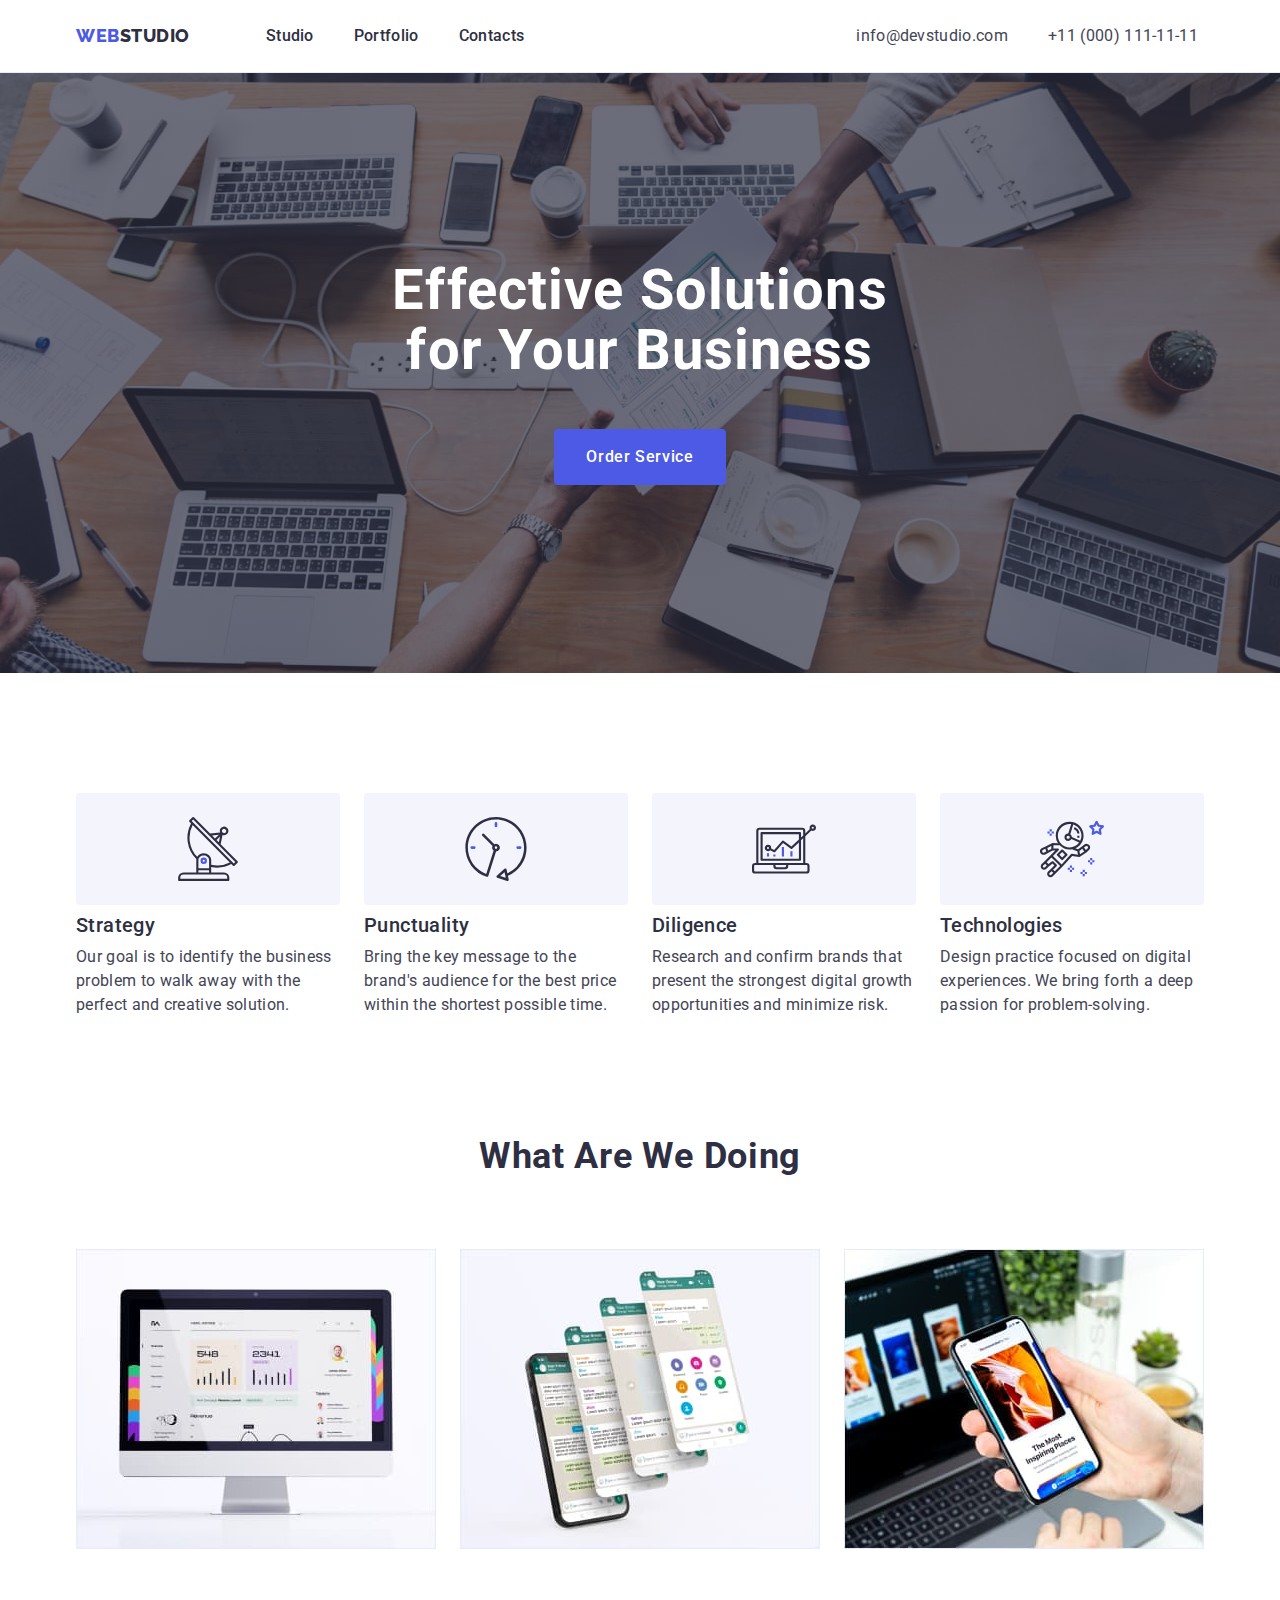
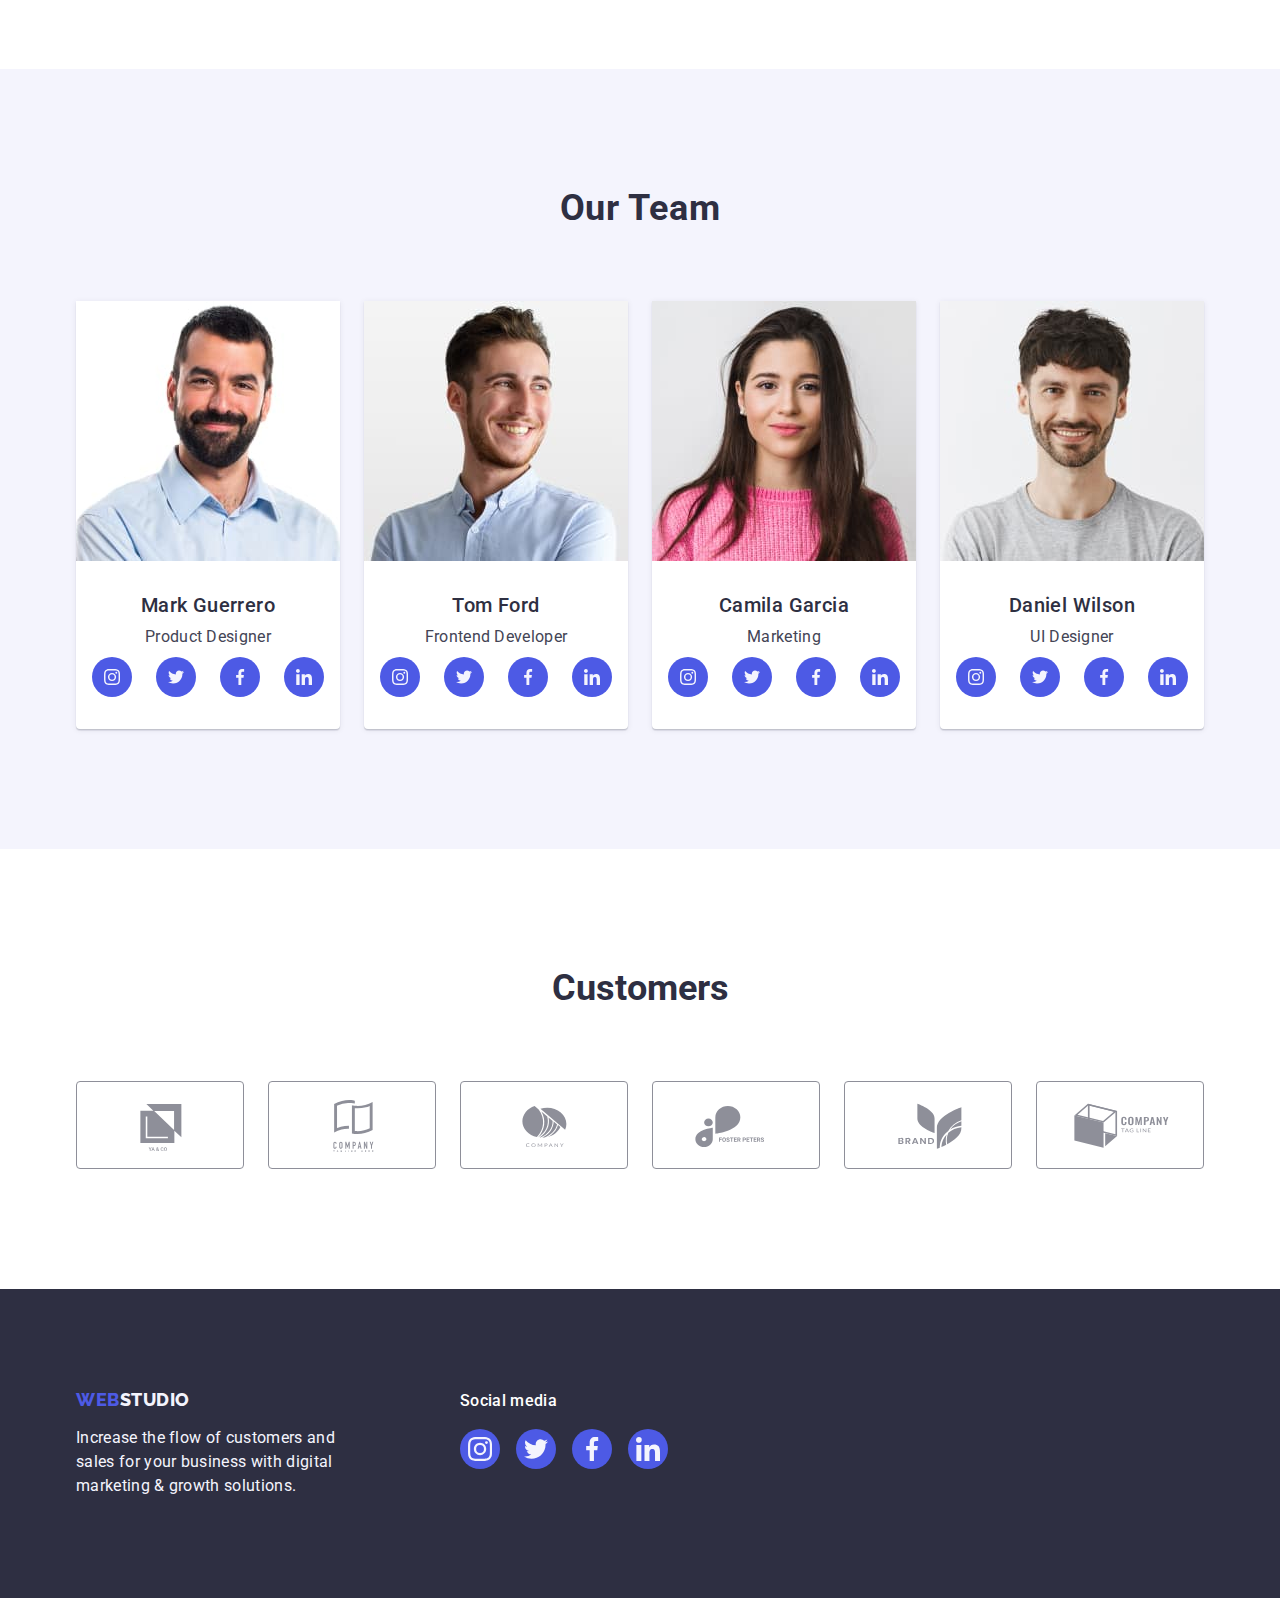
==== index.html @ 6460a9c8 "Initial commit" ====
<!DOCTYPE html>
<html lang="en">
<head>
    <meta charset="UTF-8">
    <meta name="viewport" content="width=device-width, initial-scale=1.0">
    <title>Document</title>
    <link rel="stylesheet" href="https://cdnjs.cloudflare.com/ajax/libs/modern-normalize/1.0.0/modern-normalize.min.css">
    <link rel="stylesheet" href="./css/styles.css">
    <link rel="preconnect" href="https://fonts.googleapis.com">
    <link rel="preconnect" href="https://fonts.gstatic.com" crossorigin>
    <link href="https://fonts.googleapis.com/css2?family=Raleway:wght@800&family=Roboto:wght@400;500;700;900&display=swap" rel="stylesheet">
</head>
<body>
    <header class="header">
        <div class="first container">
            <nav class="navigation">
                <a href="./index.html" class="logo-link link">Web<span class="span">Studio</span></a>
                <ul class="list">
                    <li><a href="./index.html" class="first-link link">Studio</a></li>
                    <li><a href="./portfolio.html" class="first-link link">Portfolio</a></li>
                    <li><a href="" class="first-link link">Contacts</a></li>
                </ul>
            </nav>
            <address class="address">
             <ul class="list">
                <li><a href="mailto:info@devstudio.com" class="item link">info@devstudio.com</a></li>
                <li><a href="tel:+110001111111" class="item link">+11 (000) 111-11-11</a></li>
            </ul>
            </address>
        </div>
    </header>
    <main>
        <section class="first-section">
            <div class="container">
                <h1 class="title">Effective Solutions for Your Business</h1>
                <button type="button" class="first-button">Order Service</button>
            </div>
         </section>
         <section class="second-section">
            <div class="container">
                <h2 class="visually-hidden">Strategy</h2>
                     <ul class="list list-two"> 
                        <li class="title-list">
                            <div class="icons">
                                <svg width="64" height="64">
                                    <use href="./images/icons.svg#icon-antenna-1"></use>
                                </svg>
                            </div>
                            <h3 class="title-two">Strategy</h3>
                            <p class="category paragraph">Our goal is to identify the business problem to walk away with the perfect and creative solution.</p>
                        </li>                       
                        <li class="title-list">
                            <div class="icons">
                                <svg width="64" height="64">
                                    <use href="./images/icons.svg#icon-clock-1-1"></use>
                                </svg>
                            </div>
                            <h3 class="title-two">Punctuality</h3>
                            <p class="category paragraph">Bring the key message to the brand's audience for the best price within the shortest possible time.</p>
                        </li>
                        <li class="title-list">
                            <div class="icons">
                                <svg width="64" height="64">
                                    <use href="./images/icons.svg#icon-diagram-1-1"></use>
                                </svg>
                            </div>
                            <h3 class="title-two">Diligence</h3>
                            <p class="category paragraph">Research and confirm brands that present the strongest digital growth opportunities and minimize risk.</p>
                        </li>
                        <li class="title-list">
                            <div class="icons">
                                <svg width="64" height="64">
                                    <use href="./images/icons.svg#icon-astronaut-1-1"></use>
                                </svg>
                            </div>
                            <h3 class="title-two">Technologies</h3>
                            <p class="category paragraph">Design practice focused on digital experiences. We bring forth a deep passion for problem-solving.</p>
                        </li>
                    </ul>
             </div>
         </section>
         <section class="third-section">
            <div class="container">
                <h2 class="title-list-two">What are we doing</h2>
                    <ul class="list list-two">
                        <li class="images-list">
                            <img src="./images/mac.jpg" alt="mac" width="360" height="300" class="img">
                        </li>
                        <li class="images-list">
                            <img src="./images/message.jpg" alt="message" width="360" height="300" class="img">
                        </li>
                        <li class="images-list"> 
                            <img src="./images/smartphone.jpg" alt="smartphone" width="360" height="300" class="img">
                        </li>
                    </ul>
            </div>
         </section>
         <section class="section-four">
            <div class="container">
                <h2 class="title-four">Our Team</h2>
                <ul class="list list-two">
                    <li class="people">
                        <img src="./images/Mark.jpg" alt="man in a blue shirt with short stubble" width="264" height="260" class="person">
                        <div class="second">
                            <h3 class="title-two title-second">Mark Guerrero</h3>
                            <p class="paragraph margin-paragraph">Product Designer</p>
                            <ul class="social-links">
                                <li class="social">
                                    <a href="" class="social-link-items">
                                        <svg 
                                        class="social-item" 
                                        width="16" 
                                        height="16"
                                        style="fill: #f4f4fd;">
                                            <use href="./images/icons.svg#icon-instagram-2"></use>
                                        </svg>
                                    </a>
                                </li>
                                <li class="social">
                                    <a href="" class="social-link-items">
                                        <svg 
                                        class="social-item" 
                                        width="16" 
                                        height="16"
                                        style="fill: #f4f4fd;">
                                            <use href="./images/icons.svg#icon-twitter-1"></use>
                                        </svg>
                                    </a>
                                </li>
                                <li class="social">
                                    <a href="" class="social-link-items">
                                        <svg 
                                        class="social-item" 
                                        width="16" 
                                        height="16"
                                        style="fill: #f4f4fd;">
                                            <use href="./images/icons.svg#icon-facebook-1"></use>
                                        </svg>
                                    </a>
                                </li>
                                <li class="social">
                                    <a href="" class="social-link-items">
                                        <svg 
                                        class="social-item" 
                                        width="16" 
                                        height="16"
                                        style="fill: #f4f4fd;">
                                            <use href="./images/icons.svg#icon-linkedin-1"></use>
                                        </svg>
                                    </a>
                                </li>
                            </ul>
                        </div>
                    </li>
                    <li class="people">
                        <img src="./images/Tom.jpg" alt="smiling man which looking to the right side" width="264" height="260" class="person">
                        <div class="second">
                            <h3 class="title-two title-second">Tom Ford</h3>
                            <p class="paragraph margin-paragraph">Frontend Developer</p>
                            <ul class="social-links">
                                <li class="social">
                                    <a href="" class="social-link-items">
                                        <svg 
                                        class="social-item" 
                                        width="16" 
                                        height="16"
                                        style="fill: #f4f4fd;">
                                            <use href="./images/icons.svg#icon-instagram-2"></use>
                                        </svg>
                                    </a>
                                </li>
                                <li class="social">
                                    <a href="" class="social-link-items">
                                        <svg 
                                        class="social-item" 
                                        width="16" 
                                        height="16"
                                        style="fill: #f4f4fd;">
                                            <use href="./images/icons.svg#icon-twitter-1"></use>
                                        </svg>
                                    </a>
                                </li>
                                <li class="social">
                                    <a href="" class="social-link-items">
                                        <svg 
                                        class="social-item" 
                                        width="16" 
                                        height="16"
                                        style="fill: #f4f4fd;">
                                            <use href="./images/icons.svg#icon-facebook-1"></use>
                                        </svg>
                                    </a>
                                </li>
                                <li class="social">
                                    <a href="" class="social-link-items">
                                        <svg 
                                        class="social-item" 
                                        width="16" 
                                        height="16"
                                        style="fill: #f4f4fd;">
                                            <use href="./images/icons.svg#icon-linkedin-1"></use>
                                        </svg>
                                    </a>
                                </li>
                            </ul>
                        </div>
                    </li>
                    <li class="people">
                        <img src="./images/Camila.jpg" alt="woman in a pink sweatshirt and long brown hair" width="264" height="260" class="person">
                        <div class="second">
                            <h3 class="title-two title-second">Camila Garcia</h3>
                            <p class="paragraph margin-paragraph">Marketing</p>
                            <ul class="social-links">
                                <li class="social">
                                    <a href="" class="social-link-items">
                                        <svg 
                                        class="social-item" 
                                        width="16" 
                                        height="16"
                                        style="fill: #f4f4fd;">
                                            <use href="./images/icons.svg#icon-instagram-2"></use>
                                        </svg>
                                    </a>
                                </li>
                                <li class="social">
                                    <a href="" class="social-link-items">
                                        <svg 
                                        class="social-item" 
                                        width="16" 
                                        height="16"
                                        style="fill: #f4f4fd;">
                                            <use href="./images/icons.svg#icon-twitter-1"></use>
                                        </svg>
                                    </a>
                                </li>
                                <li class="social">
                                    <a href="" class="social-link-items">
                                        <svg 
                                        class="social-item" 
                                        width="16" 
                                        height="16"
                                        style="fill: #f4f4fd;">
                                            <use href="./images/icons.svg#icon-facebook-1"></use>
                                        </svg>
                                    </a>
                                </li>
                                <li class="social">
                                    <a href="" class="social-link-items">
                                        <svg 
                                        class="social-item" 
                                        width="16" 
                                        height="16"
                                        style="fill: #f4f4fd;">
                                            <use href="./images/icons.svg#icon-linkedin-1"></use>
                                        </svg>
                                    </a>
                                </li>
                            </ul>
                        </div>
                    </li>
                    <li class="people">
                        <img src="./images/Daniel.jpg" alt="man in a grey T-shirt and beard" width="264" height="260" class="person">
                        <div class="second">   
                            <h3 class="title-two title-second">Daniel Wilson</h3>
                            <p class="paragraph margin-paragraph">UI Designer</p>
                            <ul class="social-links">
                                <li class="social">
                                    <a href="" class="social-link-items">
                                        <svg 
                                        class="social-item" 
                                        width="16" 
                                        height="16"
                                        style="fill: #f4f4fd;">
                                            <use href="./images/icons.svg#icon-instagram-2"></use>
                                        </svg>
                                    </a>
                                </li>
                                <li class="social">
                                    <a href="" class="social-link-items">
                                        <svg 
                                        class="social-item" 
                                        width="16" 
                                        height="16"
                                        style="fill: #f4f4fd;">
                                            <use href="./images/icons.svg#icon-twitter-1"></use>
                                        </svg>
                                    </a>
                                </li>
                                <li class="social">
                                    <a href="" class="social-link-items">
                                        <svg 
                                        class="social-item" 
                                        width="16" 
                                        height="16"
                                        style="fill: #f4f4fd;">
                                            <use href="./images/icons.svg#icon-facebook-1"></use>
                                        </svg>
                                    </a>
                                </li>
                                <li class="social">
                                    <a href="" class="social-link-items">
                                        <svg 
                                        class="social-item" 
                                        width="16" 
                                        height="16"
                                        style="fill: #f4f4fd;">
                                            <use href="./images/icons.svg#icon-linkedin-1"></use>
                                        </svg>
                                    </a>
                                </li>
                            </ul>
                        </div>
                    </li>
                </ul>
            </div>
         </section>
         <section class="section-five">
            <div class="container">
                <h2 class="customers">Customers</h2>
                <ul class="customers-list">
                    <li class="customer-icon">
                        <a href="" class="customer-link">
                            <svg
                            class="customer-link-icon"
                            width="104"
                            height="56"
                            style="fill: currentColor;">
                                <use href="./images/icons.svg#icon-Logo"></use>
                            </svg>
                        </a>
                    </li> 
                    <li class="customer-icon">
                        <a href="" class="customer-link">
                            <svg
                            class="customer-link-icon"
                            width="104"
                            height="56"
                            style="fill: currentColor;">
                                <use href="./images/icons.svg#icon-Logo-1"></use>
                            </svg>
                        </a>
                    </li>
                    <li class="customer-icon">
                        <a href="" class="customer-link">
                            <svg
                            class="customer-link-icon"
                            width="104"
                            height="56"
                            style="fill: currentColor;">
                                <use href="./images/icons.svg#icon-Logo-2"></use>
                            </svg>
                        </a>
                    </li>
                    <li class="customer-icon">
                        <a href="" class="customer-link">
                            <svg
                            class="customer-link-icon"
                            width="104"
                            height="56"
                            style="fill: currentColor;">
                                <use href="./images/icons.svg#icon-Logo-kopia"></use>
                            </svg>
                        </a>
                    </li>
                    <li class="customer-icon">
                        <a href="" class="customer-link">
                            <svg
                            class="customer-link-icon"
                            width="104"
                            height="56"
                            style="fill: currentColor;">
                                <use href="./images/icons.svg#icon-Logo-3"></use>
                            </svg>
                        </a>
                    </li>
                    <li class="customer-icon">
                        <a href="" class="customer-link">
                            <svg
                            class="customer-link-icon"
                            width="104"
                            height="56"
                            style="fill: currentColor;">
                                <use href="./images/icons.svg#icon-Logo-4"></use>
                            </svg>
                        </a>
                    </li>
                </ul>
            </div>
         </section>
    </main>
    <footer class="background">
        <div class="container footer-changes">
            <div class="container-footer-changes">
                <a href="./index.html" class="logo-link link link-block">Web<span class="second-span">Studio</span></a>
                <p class="second-paragraph">Increase the flow of customers and sales for your business with digital marketing & growth solutions.</p>
            </div>
            <div>
                <p class="social-media-links">Social media</p>
                <ul class="social-links-footer">
                    <li class="social">
                        <a href="" class="social-link-items items-two">
                            <svg 
                            class="social-item" 
                            width="24" 
                            height="24"
                            style="fill: #f4f4fd;">
                                <use href="./images/icons.svg#icon-instagram-2"></use>
                            </svg>
                        </a>
                    </li>
                    <li class="social">
                        <a href="" class="social-link-items items-two">
                            <svg 
                            class="social-item" 
                            width="24" 
                            height="24"
                            style="fill: #f4f4fd;">
                                <use href="./images/icons.svg#icon-twitter-1"></use>
                            </svg>
                        </a>
                    </li>
                    <li class="social">
                        <a href="" class="social-link-items items-two">
                            <svg 
                            class="social-item" 
                            width="24" 
                            height="24"
                            style="fill: #f4f4fd;">
                                <use href="./images/icons.svg#icon-facebook-1"></use>
                            </svg>
                        </a>
                    </li>
                    <li class="social">
                        <a href='' class="social-link-items items-two">
                            <svg 
                            class="social-item" 
                            width="24" 
                            height="24"
                            style="fill: #f4f4fd;">
                                <use href="./images/icons.svg#icon-linkedin-1"></use>
                            </svg>
                        </a>
                    </li>
                </ul>
            </div>
        </div>
    </footer>      
</body>
</html>
---- css/styles.css ----
:root {
    --main-text-color: #434455;
    --headers-color: #2e2f42;
    --footer-background-color: #2e2f42;
    --logo-color: #4d5ae5;
}
body {
    font-family: 'Roboto', sans-serif;
    color: var(--main-text-color);
    background-color: #ffffff;
}
ul {
    list-style-type: none;
}
ul,
ol {
  list-style: none;
  margin: 0;
  padding-left: 0;
}
.list {
  list-style: none;
  margin: 0;
  padding-left: 0;
}
* {
    box-sizing: border-box;
    padding: 0;
    margin: 0;
}
.logo-link {
    color:#4d5ae5;
    text-decoration: none;
    font-family: 'Raleway', sans-serif;
    font-size: 18px;
    font-weight: 800;
    line-height: 1.17;
    letter-spacing: 0.03em;
    text-transform: uppercase;
}
.logo-link > .span {
    color: #2e2f42;
}
.list {
    list-style-type: none;
}
.list {
    list-style: none;
}
.first-link {
    color:#2e2f42;
    text-decoration: none;
    font-size: 16px;
    font-weight: 500;
    line-height: 1.5;
    letter-spacing: 0.02em;
}
.first-link:hover,
.first-link:focus {
    text-decoration: none;
    color: #404bbf;
}
.address {
    font-style: normal;
}
.item {
    color: #434455;
    text-decoration: none;
    font-size: 16px;
    line-height: 1.5;
    letter-spacing: 0.02em;
}
.item:hover,
.item:focus {
    color: #404bbf;
}
.first-section {
    background-color: #2e2f42;
}
.title {
    color: #ffffff;
    font-size: 56px;
    font-weight:700;
    line-height: 1.07;
    letter-spacing: 0.02em;
    text-align: center;
}
.first-button {
    color: #ffffff;
    background-color: #4d5ae5;
    font-size: 16px;
    font-weight: 500;
    line-height: 1.5;
    letter-spacing: 0.04em;
    cursor: pointer;
    font-family: 'Roboto', sans-serif;
}
.first-button:hover,
.first-button:focus {
    background-color: #404BBF;
}
.title-list {
    list-style: none;
}
.title-two {
    color: #2e2f42;
    font-size: 20px;
    font-weight: 500;
    line-height: 1.2;
    letter-spacing: 0.02em;
}
.paragraph {
    color: #434455;
    font-size: 16px;
    line-height: 1.5;
    letter-spacing: 0.02em;
}
.title-list-two {
    color: #2e2f42;
    font-size: 36px;
    font-weight: 700;
    line-height: 1.11;
    text-align: center;
    letter-spacing: 0.02em;
    text-transform: capitalize;
}
.section-four {
    background: #F4F4FD;
    flex-shrink: 0;
}
.title-four {
    color: #2e2f42;
    font-size: 36px;
    font-weight: 700;
    line-height: 1.11;
    text-align: center;
    letter-spacing: 0.02em;
    text-transform: capitalize;
}
.people {
    background-color: #FFFFFF;
}

.background {
    background-color: #2e2f42;
    flex-shrink: 0;
}
.second-paragraph {
        line-height: 1.5;
        color: #F4F4FD;
        letter-spacing: 0.02em;
}
.logo-link {
    color:#4d5ae5;
    text-decoration: none;
    font-family: 'Raleway', sans-serif;
    font-size: 18px;
    font-weight: 800;
    line-height: 1.17;
    letter-spacing: 0.03em;
    text-transform: uppercase;
}
.logo-link > .second-span {
    color: #f4f4fd;
}

.filter-button {
    color:#4d5ae5;
    background-color: #F4F4FD;
    font-family: inherit;
    font-weight: 500;
    font-size: 16px;
    line-height: 1.5;
    letter-spacing: 0.04em;
}
.filter-button:hover,
.filter-button:focus {
    color: #FFFFFF;
    background-color: #404BBF;
    cursor: pointer;
}
.list {
    list-style: none;
}
.link {
    text-decoration: none;
    display: block;
}
.app {
    font-weight: 500;
    font-size: 20px;
    line-height: 1.2;
    letter-spacing: 0.02em;
    color: #2e2f42;
}
img {
    display: block;
}
.header {
    border-bottom: 1px solid #e7e9fc;
}
.first {
    display: flex
}
.container {
    width: 1158px;
    margin: 0 auto;
    padding: 0px 15px;
}
.navigation {
    display: flex;
    align-items: center;
    padding-right: 332px;
}
.logo-link {
    margin-right: 76px;
}
.list {
    display: flex;
    gap: 40px;
}
.first-link {
    padding: 24px 0px;
}
.address {
    padding: 24px 0px;
}
.first-section {
    padding:188px 0px;
    background-image: linear-gradient(rgba(46, 47, 66, 0.7), rgba(46, 47, 66, 0.7)),
    url(../images/background.jpg);
    max-width: 1440px;
    height: 600px;
    flex-shrink: 0;
    background-repeat: no-repeat;
    background-position: center;
    background-size: cover;
    margin: 0 auto;
}
.title {
    max-width: 496px;
    margin: 0 auto;
    padding-bottom: 48px;
}
.first-button {
    display: block;
    min-width: 169px;
    height: 56px;
    border: none;
    border-radius: 4px;
    margin: 0 auto;
    padding: 16px 32px;
    align-items: flex-start;
    gap: 10px;
}
.second-section {
    padding: 120px 0px;

}
.visually-hidden {
    position: absolute;
    width: 1px;
    height: 1px;
    margin: -1px;
    border: 0;
    padding: 0;
    white-space: nowrap;
    clip-path: inset(100%);
    clip: rect(0 0 0 0);
    overflow: hidden;
}
.list-two {
    gap: 24px;
}
.list {
    list-style: none;
    margin: 0;
    padding-left: 0;  
}
.title-list {
    width: calc((100% - 72px)/4);
}
.title-two {
    margin-bottom: 8px;
}
.third-section {
    padding-bottom: 120px;
}
.title-list-two {
    margin-bottom: 72px;
}
.section-four {
    padding: 120px 0px;
}
.title-four {
    margin-bottom: 72px;
}
.people {
    width: calc((100% - 72px)/4);
    border-radius: 0px 0px 4px 4px;
    box-shadow: 0px 1px 6px rgba(46, 47, 66, 0.08), 
    0px 1px 1px rgba(46, 47, 66, 0.16), 
    0px 2px 1px rgba(46, 47, 66, 0.08);
}
.second {
    padding: 32px 0px;
}
.title-second {
    text-align: center;
}
.paragraph {
    text-align: center;
}
.margin-paragraph {
    margin-bottom: 8px;
}
.background {
    padding: 100px 0;
}
.link-block {
    display: inline-block;
    margin-bottom: 16px;
}
.second-paragraph {
    max-width: 264px;
}
.fifth-section {
    padding-top: 96px;
    padding-bottom: 120px;
}
.button-list {
    justify-content: center;
    gap: 24px;
    margin-bottom: 72px;
}
.filter-button  {
    padding: 12px 24px;
    border: 1px solid #e7e9fc;
    border-radius: 4px;
}
.filter-button:hover,
.filter-button:focus {
    border: 1px solid transparent;
    box-shadow: 0px 3px 1px rgba(0, 0, 0, 0.1), 
    0px 2px 1px rgba(0, 0, 0, 0.08), 
    0px 2px 2px rgba(0, 0, 0, 0.12);
}
.app-list {
    display: flex;
    flex-wrap: wrap;
    column-gap: 24px;
    row-gap: 48px;
}
.app-link {
    width: calc((100% - 48px)/3);
    display: block;
}
.link-shadow:hover,
.link-shadow:focus {
    box-shadow: 0px 1px 6px rgba(46, 47, 66, 0.08), 
    0px 1px 1px rgba(46, 47, 66, 0.16), 
    0px 2px 1px rgba(46, 47, 66, 0.08);
}
.app-category {
    padding: 32px 16px;
    border: 1px solid #e7e9fc;
    border-top: none;
}
.app {
    margin-bottom: 8px;
}
.category {
    text-align: left;
}
header {
    box-shadow: 0px 2px 1px rgba(46, 47, 66, 0.08),
    0px 1px 1px rgb(46, 47, 66, 0.16),
    0px 1px 6px rgba(46, 47, 66, 0.08);
}
.icons {
    display: flex;
    align-items: center;
    justify-content: center;
    width: 264px;
    height: 112px;
    background: #f4f4fd;
    border-radius: 4px;
    margin-bottom: 8px;
}
.icons > svg {
    display: block;
    width: 64px;
    height: 64px;
}
.social-links {
    display: flex;
    justify-content: center;
    gap: 24px;
}
.social {
    width: 40px;
    height: 40px;
}
.social-link-items {
    width: 100%;
    height: 100%;
    background-color: #4d5ae5;
    border-radius: 50%;
    display: flex;
    align-items: center;
    justify-content: center;
}
.social-link-items:hover,
.social-link-items:focus {
    background-color: #404bbf;
}
.section-five {
    padding: 120px 0;
}
.customers {
    font-size: 36px;
    line-height: 1.11;
    color: #2e2f42;
    margin-bottom: 72px;
    text-align: center;  
}
.customers-list {
    display: flex;
    gap: 24px;
}
.customer-icon {
    width: calc((100% - 120px)/6);
    height: 88px;
}
.customer-link {
    width: 100%;
    height: 100%;
    border: 1px solid #8e8f99;
    border-radius: 4px;
    display: flex;
    align-items: center;
    justify-content: center;
    color: #8e8f99;
}
.customer-link:hover,
.customer-link:focus {
    color: #404bbf;
    border-color: #404bbf;
}
.footer-changes {
    display: flex;
    align-items: baseline;
}
.container-footer-changes {
    margin-right: 120px;
}
.social-media-links {
    font-weight: 500;
    font-size: 16px;
    line-height: 1.5;
    letter-spacing: 0.02em;
    color: #FFFFFF;
    margin-bottom: 16px;
}
.social-links-footer {
    display: flex;
    gap: 16px
}
.social-media-item {
    width: 100%;
    height: 100%;
    background-color: #4d5ae5;
}
.items-two:hover,
.items-two:focus {
    background-color: #31d0aa;
}
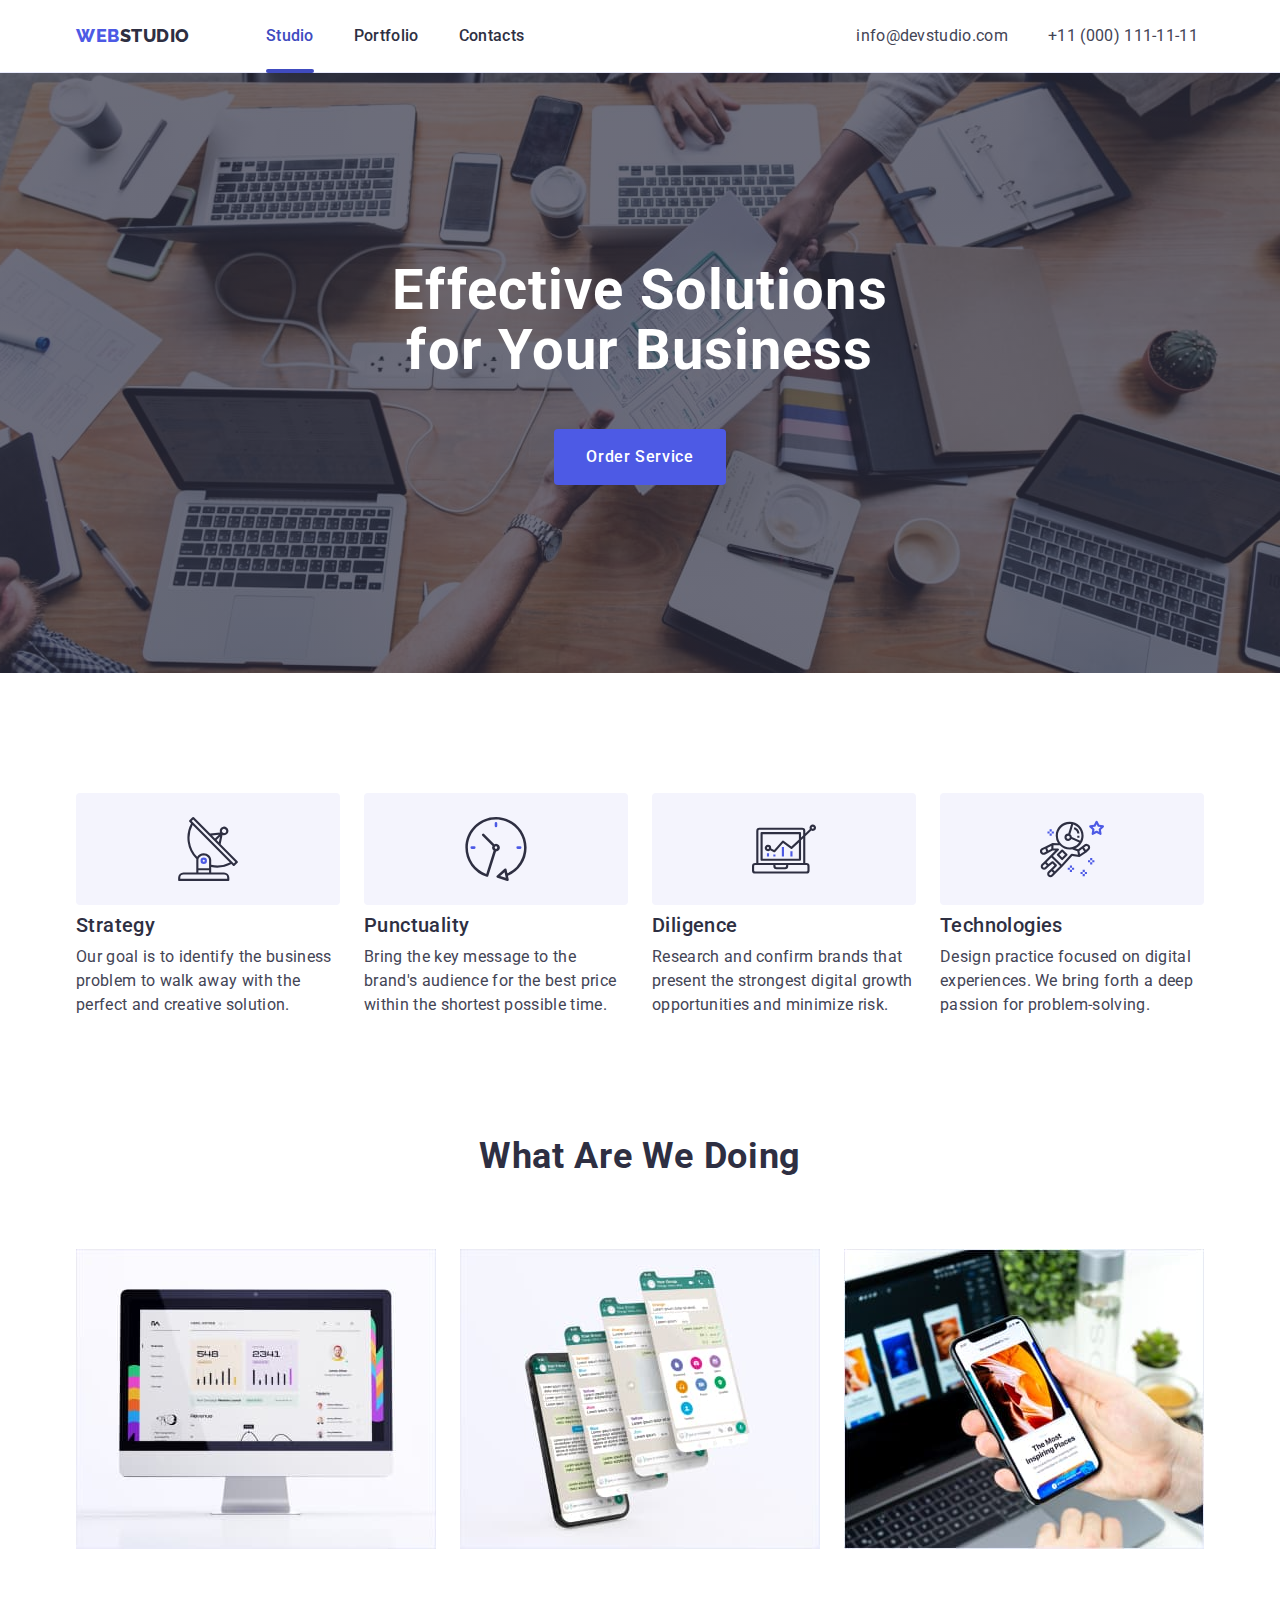
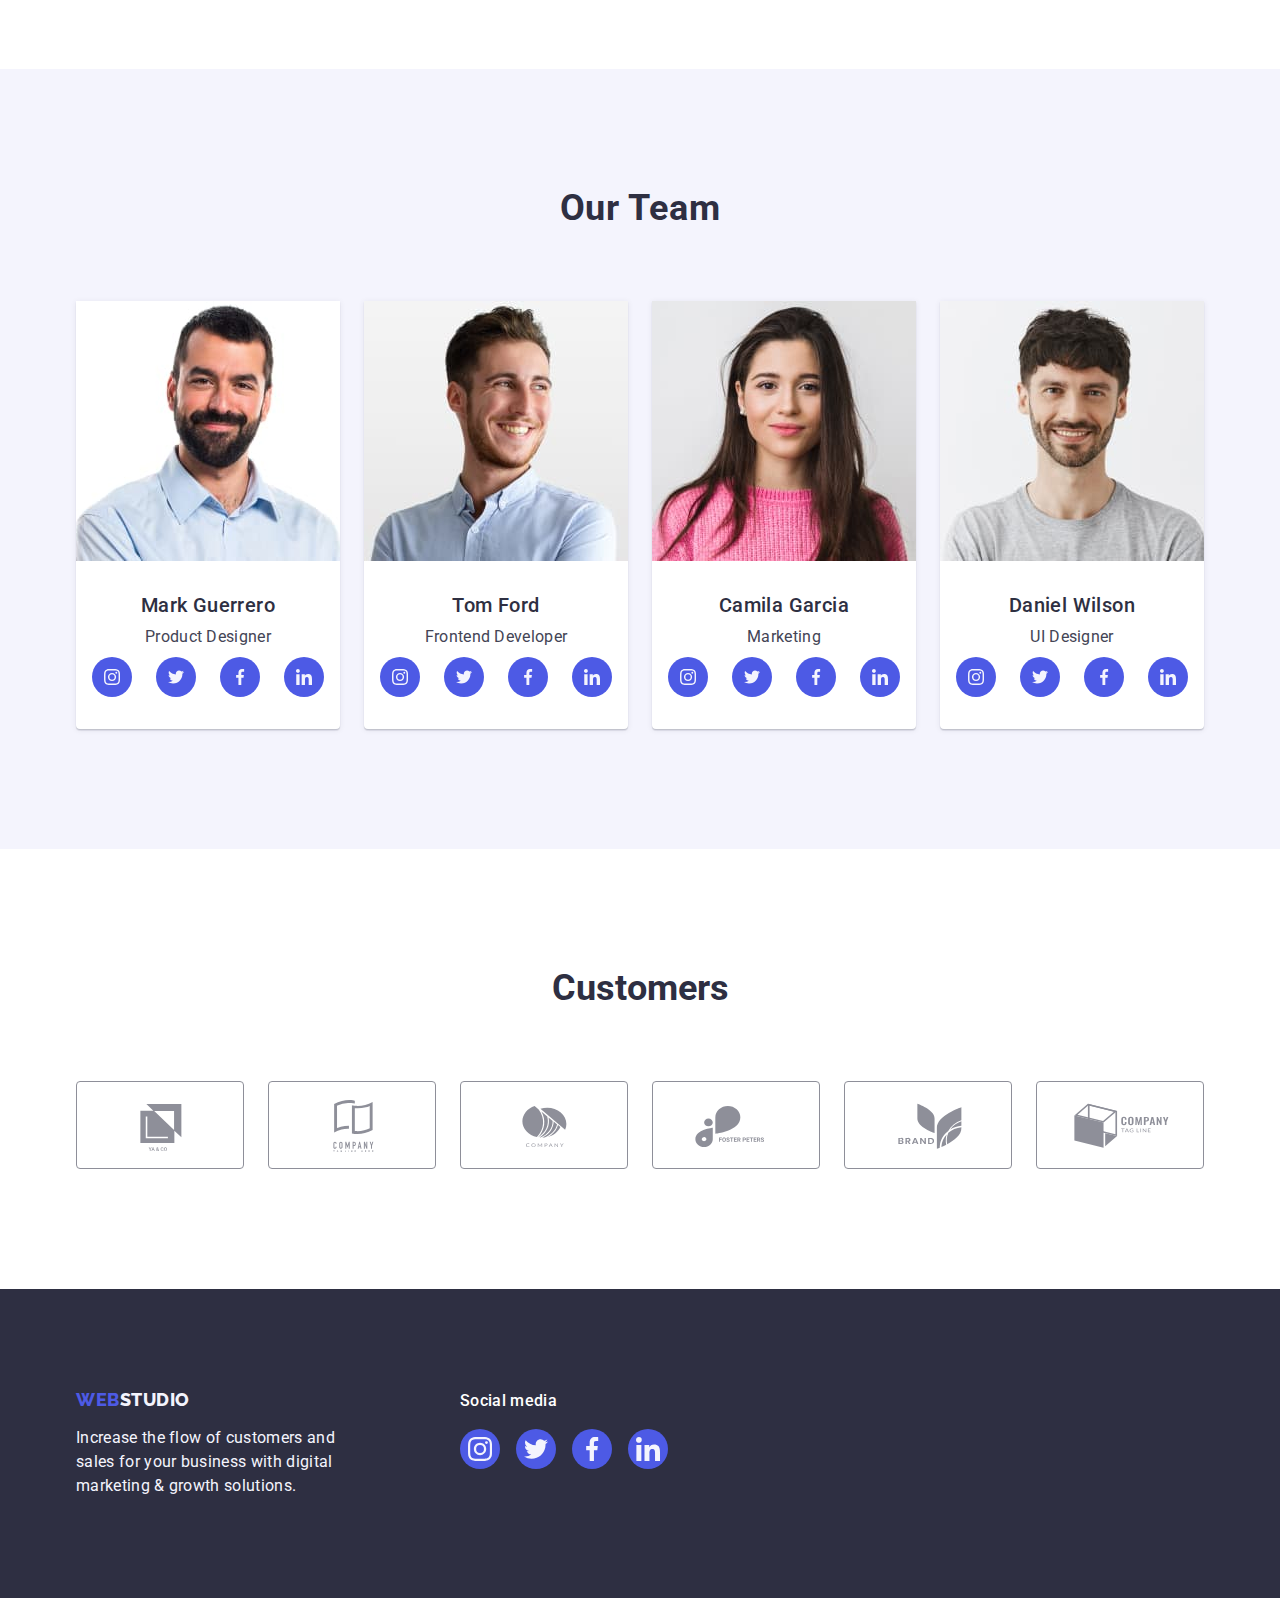
==== commit 37670cf5: "2" ====
--- a/index.html
+++ b/index.html
@@ -16,7 +16,7 @@
             <nav class="navigation">
                 <a href="./index.html" class="logo-link link">Web<span class="span">Studio</span></a>
                 <ul class="list">
-                    <li><a href="./index.html" class="first-link link">Studio</a></li>
+                    <li><a href="./index.html" class="first-link link first-link-studio">Studio</a></li>
                     <li><a href="./portfolio.html" class="first-link link">Portfolio</a></li>
                     <li><a href="" class="first-link link">Contacts</a></li>
                 </ul>
@@ -444,6 +444,7 @@
                 </ul>
             </div>
         </div>
-    </footer>      
+    </footer> 
+    <script src="./js/modal.js"></script>     
 </body>
 </html>--- a/css/styles.css
+++ b/css/styles.css
@@ -59,6 +59,21 @@
 .first-link:focus {
     text-decoration: none;
     color: #404bbf;
+}
+.first-link-studio {
+    position: relative;
+    color: #404bbf;
+}
+.first-link-studio::after {
+    content:'';
+    position: absolute;
+    left: 0;
+    bottom: -1px;
+    height: 4px;
+    width: 100%;
+    background-color: #404bbf;
+    border-radius: 2px;
+    transition: color 250ms cubic-bezier(0.4, 0, 0.2, 1);
 }
 .address {
     font-style: normal;
@@ -475,6 +490,11 @@
 .items-two:focus {
     background-color: #31d0aa;
 }
+.first-link-studio{
+    position: relative;
+    color: #404bbf;
+}
+
 
 
 
